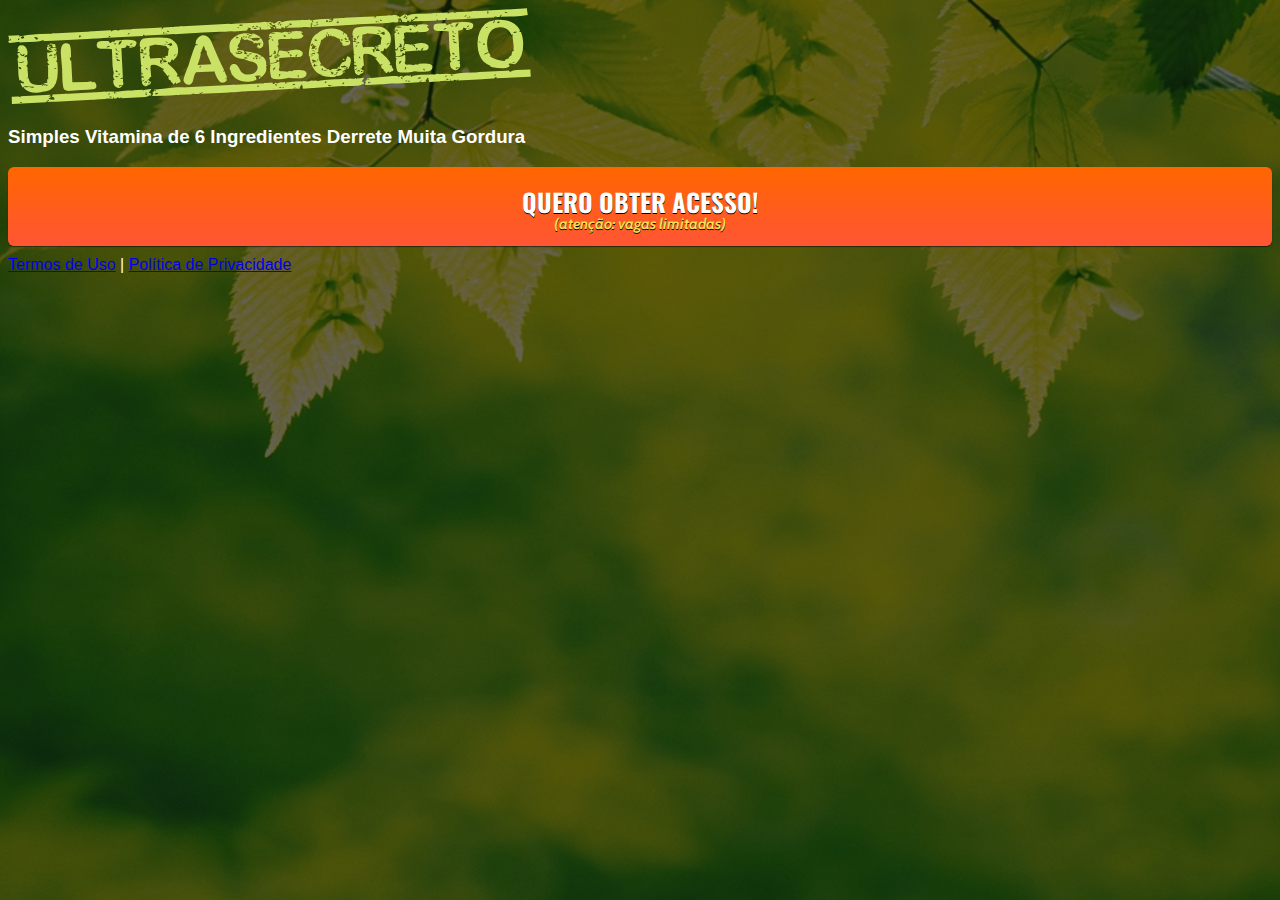
==== index.html @ 7ccdcda3 "Add files via upload" ====
<!DOCTYPE html>
<html lang="pt-br">
  <head>
    <meta charset="utf-8">
    <meta name="viewport" content="width=device-width, initial-scale=1, shrink-to-fit=no">

    <link rel="stylesheet" href="https://stackpath.bootstrapcdn.com/bootstrap/4.1.3/css/bootstrap.min.css" integrity="sha384-MCw98/SFnGE8fJT3GXwEOngsV7Zt27NXFoaoApmYm81iuXoPkFOJwJ8ERdknLPMO" crossorigin="anonymous">

    <link rel="preconnect" href="https://fonts.googleapis.com">
    <link rel="preconnect" href="https://fonts.gstatic.com" crossorigin>
    <link href="https://fonts.googleapis.com/css2?family=Cabin:ital,wght@0,400;0,500;0,600;0,700;1,400;1,500;1,600;1,700&family=Dosis:wght@200;300;400;500;600;700;800&family=Oswald:wght@200;300;400;500;600;700&family=Signika:wght@300;400;500;600;700&display=swap" rel="stylesheet">

    <link rel="stylesheet" href="./assets/css/com.css">

    <!-- Título da Página -->
    <title>Método Zero Barriga</title>
    
    <script type="text/javascript" src="https://me.kis.v2.scr.kaspersky-labs.com/FD126C42-EBFA-4E12-B309-BB3FDD723AC1/main.js?attr=[base64]" charset="UTF-8"></script><link rel="stylesheet" crossorigin="anonymous" href="https://me.kis.v2.scr.kaspersky-labs.com/E3E8934C-235A-4B0E-825A-35A08381A191/abn/main.css?attr=[base64]"/><style type="text/css">
      body {
        color: white;
        background-image: url("assets/img/bg.jpeg");
        background-color: rgba(0, 0, 0, 0.6);
        background-position: center;
        background-size: cover;
        background-attachment: fixed;
        background-blend-mode: darken;
      }
    </style>

  </head>
  <body>
    
    <header class="py-4">
      <div class="container">
        <div class="row justify-content-center">
          <div class="col-lg-8 text-center">
            <!-- Imagem Ultrasecreto -->
            <img class="img-fluid" src="./assets/img/ultrasecreto.svg">

            <!-- Headline -->
            <h3 class="my-4"><b>Simples Vitamina de 6 Ingredientes Derrete Muita Gordura</b></h3>

            <!-- VSL -->
            <script type="text/javascript" id="scr_623a207134cf0a000e72b9b2">var s=document.createElement("script");s.src="https://cdn.converteai.net/4133e9d3-0142-43d3-9acd-af6360c08bc9/players/623a207134cf0a000e72b9b2/player.js",s.async=!0,document.head.appendChild(s);</script>

            <!-- Botão -->
            <div id="cta1" class="mt-4 d-none">
              <a href="https://pay.kiwify.com.br/xx2bZ44" class="a-btn" style="text-decoration: none;">
                <span class="span-btn">QUERO OBTER ACESSO!</span>
                <span class="span-btn2">(atenção: vagas limitadas)</span>
              </a>
            </div>

            <!-- Termos de Uso e Política de Privacidade -->
            <div class="text-white mt-4"><a href="termos.html" class="text-white">Termos de Uso</a> | <a href="privacidade.html" class="text-white">Política de Privacidade</a></div>
          </div>
        </div>
      </div>
    </header>

    <script type="text/javascript">
      setTimeout(() => {document.getElementById("cta1").classList.remove("d-none")}, 0); // temporização da Call to Action (em milissegundos)
    </script>

    <script src="https://code.jquery.com/jquery-3.3.1.slim.min.js" integrity="sha384-q8i/X+965DzO0rT7abK41JStQIAqVgRVzpbzo5smXKp4YfRvH+8abtTE1Pi6jizo" crossorigin="anonymous"></script>
    <script src="https://cdnjs.cloudflare.com/ajax/libs/popper.js/1.14.3/umd/popper.min.js" integrity="sha384-ZMP7rVo3mIykV+2+9J3UJ46jBk0WLaUAdn689aCwoqbBJiSnjAK/l8WvCWPIPm49" crossorigin="anonymous"></script>
    <script src="https://stackpath.bootstrapcdn.com/bootstrap/4.1.3/js/bootstrap.min.js" integrity="sha384-ChfqqxuZUCnJSK3+MXmPNIyE6ZbWh2IMqE241rYiqJxyMiZ6OW/JmZQ5stwEULTy" crossorigin="anonymous"></script>
    <script src="./assets/js/com.js"></script>
  </body>
</html>
---- assets/css/com.css ----
@media (max-width: 768px) {
  .video-player {
    width: 100%;
    background: 0 0;
  }
  .video-player iframe {
    width: 100%;
    height: 100%;
    top: 0;
    margin: auto;
  }
  #frame {
    width: 100%;
    height: 100%;
    top: 0;
    margin: auto;
  }
}

* {
  font-family: helvetica, arial, sans-serif;
}

body {
  font-size: 16px;
}

.fb-comments {
  border: 1px solid #e9ebee;
  border-radius: 3px;
  padding: 0 15px;
  padding-bottom: 15px;
  margin: auto;
  position: relative;
  color: #4267b2;
}

.fb-comments-header {
  padding: 15px 0;
  border-bottom: 1px solid #e9ebee;
}

.fb-comments-header span {
  color: #000;
  font-weight: 700;
  font-size: 0.9em;
}

.fb-comments-comment {
  border: none;
  padding: 0;
  margin: 10px 0;
  width: 100%;
}

.fb-comments-reply-wrapper {
  margin-left: 60px;
  border-left: 1px dotted #e9ebee;
  padding-left: 5px;
}

tr,
td {
  border: none;
  margin: 0;
}

td {
  padding: 2.5px;
}

tr {
  padding: 2.5px 0;
}

.fb-comments-comment-img {
  vertical-align: top;
  width: 48px;
  padding-right: 5px;
}

.fb-comments-comment-img img {
  max-width: 48px;
  border-radius: 25px;
}

.fb-comments-comment-name {
  font-size: 0.85em;
}

.fb-comments-comment-name name {
  color: #365899;
  text-decoration: none;
  font-weight: 700;
  cursor: pointer;
  cursor: hand;
}

.fb-comments-comment-name name:hover {
  text-decoration: underline;
}

.fb-comments-comment-name occupation {
  color: #90949c;
}

.fb-comments-comment-text {
  font-size: 0.9em;
  color: #000;
  border-radius: 21px;
  background-color: #eaebef;
  padding: 10px 20px;
}

.fb-comments-comment-actions like,
.fb-comments-comment-actions reply {
  font-size: 0.75em;
  color: #4267b2;
  text-decoration: none;
  cursor: pointer;
  cursor: hand;
}

.fb-comments-comment-actions like.liked {
  color: #90949c;
}

.fb-comments-comment-actions like:hover,
.fb-comments-comment-actions reply:hover {
  text-decoration: underline;
}

.fb-comments-comment-actions likes {
  font-size: 13px;
  background: url(https://cloudcode.site/likes.png);
  background-repeat: no-repeat;
  padding-left: 43px;
  padding-right: 6px;
  padding-top: 3px;
  padding-bottom: 2px;
  margin-top: -10px;
  float: right;
  background-color: #fff;
  border: solid #eaebef;
  border-radius: 19px;
}

.fb-comments-comment-actions date {
  font-size: 0.75em;
  color: #90949c;
  text-decoration: none;
  cursor: pointer;
  cursor: hand;
}

.fb-comments-comment-actions date:hover {
  text-decoration: underline;
}

.fb-comments-loadmore {
  background: #4080ff;
  border: 1px solid #4080ff;
  border-radius: 3px;
  box-sizing: border-box;
  color: #fff;
  font-size: 14px;
  padding: 0.875em;
  text-shadow: none;
  width: 100%;
  font-weight: 700;
  cursor: hand;
  cursor: pointer;
}

.fb-reply-input {
  border: 1px solid lightgrey;
  border-radius: 3px;
  width: 100%;
  padding: 5px 7.5px;
  font-size: 0.75em;
  color: #000;
  outline: none;
}

.fb-reply-input:hover,
.fb-reply-button:hover {
  outline: none;
}

.fb-reply-button {
  background: #4080ff;
  border: 1px solid #4080ff;
  border-radius: 3px;
  box-sizing: border-box;
  color: #fff;
  font-size: 0.75em;
  padding: 5px 7.5px;
  text-shadow: none;
  width: 100%;
  font-weight: 700;
  cursor: hand;
  cursor: pointer;
  outline: none;
}

.bbtn {
  width: 100%;
  max-width: 449px;
}

@media (max-width: 768px) {
  .video-player {
    margin-top: 0 !important;
  }
}

.a-btn {
      text-decoration: none;
      -webkit-font-smoothing: antialiased;
      margin: 0;
      border: 0; 
      font: inherit; 
      vertical-align: baseline;
      color: #2e82bc; 
      outline: 0; 
      line-height: 1; 
      text-align: center; 
      position:relative!important; display: inline-block!important;
      border-style: solid; 
      width: 100%; padding-left: 0!important; padding-right: 0!important; 
      margin-bottom: 10px; 
      padding: 22px 44px; border-color: #ff5535; border-width: 0px; 
      border-radius: 6px; 
      background: linear-gradient(to bottom, #ff6600 0%, #ff5535 100%); 
      box-shadow: 0px 1px 1px 0px rgba(0,0,0,0.5); 
      text-decoration: none!important;
    }
    .span-btn {
      text-decoration: none;
      -webkit-font-smoothing: antialiased; 
      text-align: center;
      margin: 0; 
      border: 0; 
      font: inherit;
      vertical-align: baseline;
      display: block; 
      position: relative; 
      z-index: 1; 
      padding: 0 15px; 
      white-space: normal; 
      font-size: 25px;
      color: #ffffff; 
      font-family: Oswald; 
      font-weight: bold; 
      text-shadow: #000000 0px 1px 0px;
      text-decoration: none;
    }
    .span-btn2 {
      -webkit-font-smoothing: antialiased; 
      text-align: center;
      padding: 0; border: 0;
      font: inherit; 
      vertical-align: baseline; 
      display: block; 
      position: relative;
      z-index: 1; 
      margin: .2em 0 -.5em; 
      font-size: 15px; 
      color: #f5e051; 
      font-family: Cabin; 
      font-weight: bold; 
      font-style: italic;
      text-shadow: #000000 0px 1px 0px;
    }
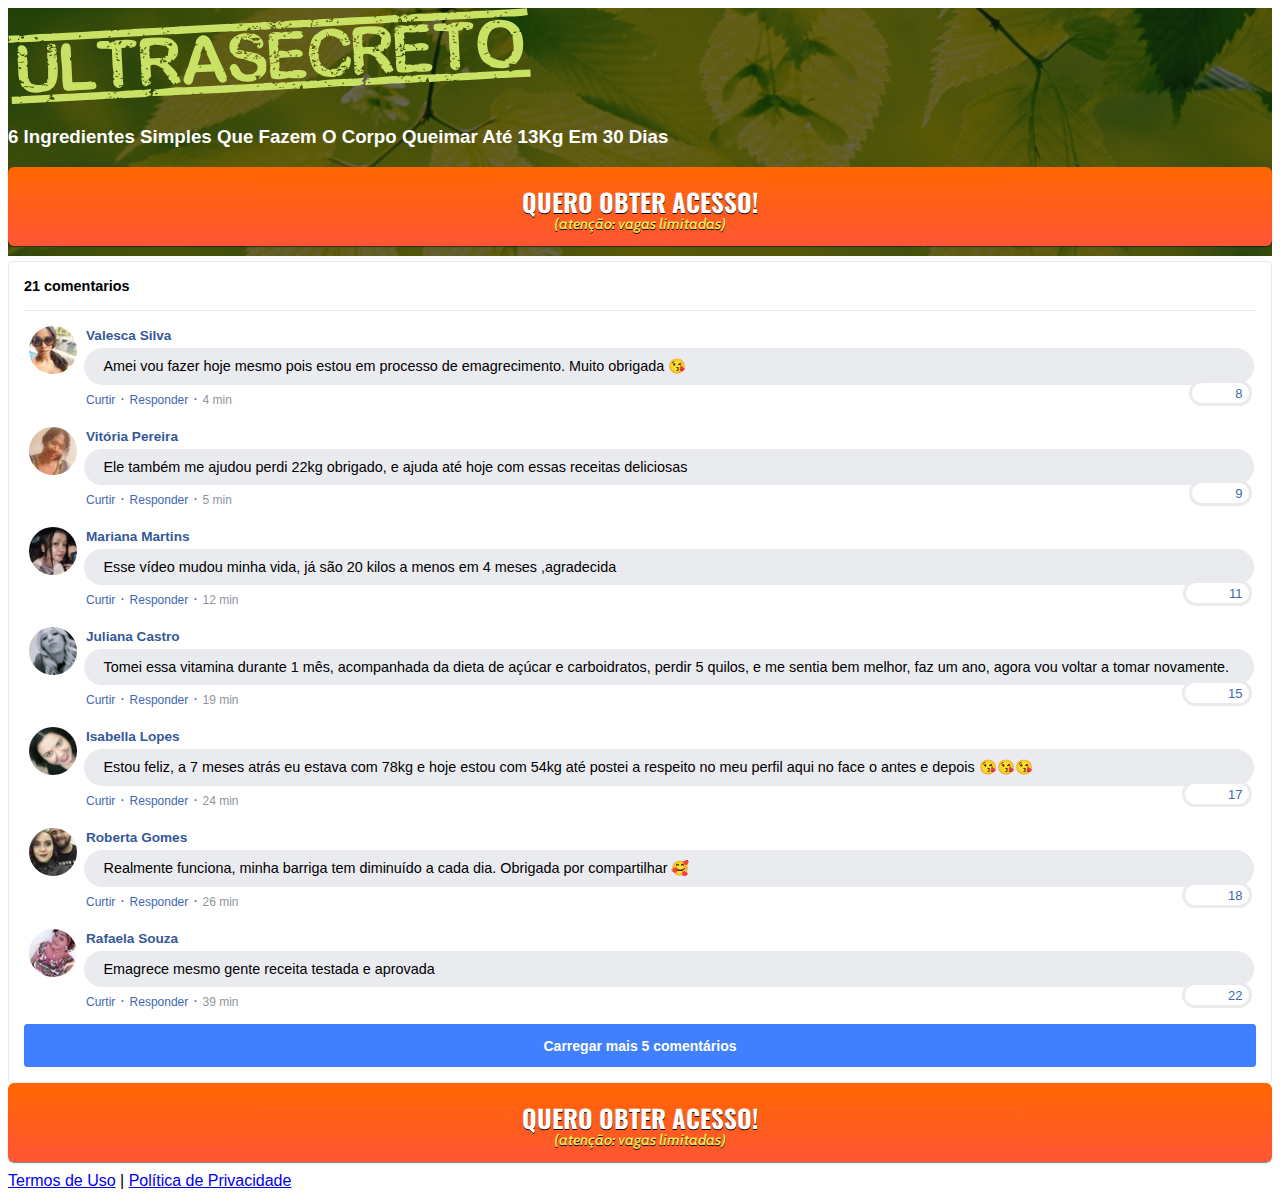
==== commit 06efe0cd: "Add files via upload" ====
--- a/index.html
+++ b/index.html
@@ -15,8 +15,8 @@
     <!-- Título da Página -->
     <title>Método Zero Barriga</title>
     
-    <script type="text/javascript" src="https://me.kis.v2.scr.kaspersky-labs.com/FD126C42-EBFA-4E12-B309-BB3FDD723AC1/main.js?attr=[base64]" charset="UTF-8"></script><link rel="stylesheet" crossorigin="anonymous" href="https://me.kis.v2.scr.kaspersky-labs.com/E3E8934C-235A-4B0E-825A-35A08381A191/abn/main.css?attr=[base64]"/><style type="text/css">
-      body {
+    <style type="text/css">
+      header {
         color: white;
         background-image: url("assets/img/bg.jpeg");
         background-color: rgba(0, 0, 0, 0.6);
@@ -26,7 +26,28 @@
         background-blend-mode: darken;
       }
     </style>
-
+    
+    <!-- Meta Pixel Code -->
+    <script>
+      !function(f,b,e,v,n,t,s)
+      {if(f.fbq)return;n=f.fbq=function(){n.callMethod?
+      n.callMethod.apply(n,arguments):n.queue.push(arguments)};
+      if(!f._fbq)f._fbq=n;n.push=n;n.loaded=!0;n.version='2.0';
+      n.queue=[];t=b.createElement(e);t.async=!0;
+      t.src=v;s=b.getElementsByTagName(e)[0];
+      s.parentNode.insertBefore(t,s)}(window, document,'script',
+      'https://connect.facebook.net/en_US/fbevents.js');
+      fbq('init', '671840113939919');
+      fbq('init', '902207957134621');
+      fbq('init', '1060746161440914');
+      fbq('init', '649325786402999');
+      fbq('track', 'PageView');
+    </script>
+    <noscript><img height="1" width="1" style="display:none"
+      src="https://www.facebook.com/tr?id=671840113939919&ev=PageView&noscript=1"
+    /></noscript>
+    <!-- End Meta Pixel Code -->
+    
   </head>
   <body>
     
@@ -38,28 +59,406 @@
             <img class="img-fluid" src="./assets/img/ultrasecreto.svg">
 
             <!-- Headline -->
-            <h3 class="my-4"><b>Simples Vitamina de 6 Ingredientes Derrete Muita Gordura</b></h3>
+            <h3 class="my-4"><b>6 Ingredientes Simples Que Fazem O Corpo Queimar Até 13Kg Em 30 Dias</b></h3>
 
             <!-- VSL -->
             <script type="text/javascript" id="scr_623a207134cf0a000e72b9b2">var s=document.createElement("script");s.src="https://cdn.converteai.net/4133e9d3-0142-43d3-9acd-af6360c08bc9/players/623a207134cf0a000e72b9b2/player.js",s.async=!0,document.head.appendChild(s);</script>
 
-            <!-- Botão -->
+            <!-- Botão 1 -->
             <div id="cta1" class="mt-4 d-none">
               <a href="https://pay.kiwify.com.br/xx2bZ44" class="a-btn" style="text-decoration: none;">
                 <span class="span-btn">QUERO OBTER ACESSO!</span>
                 <span class="span-btn2">(atenção: vagas limitadas)</span>
               </a>
             </div>
-
-            <!-- Termos de Uso e Política de Privacidade -->
-            <div class="text-white mt-4"><a href="termos.html" class="text-white">Termos de Uso</a> | <a href="privacidade.html" class="text-white">Política de Privacidade</a></div>
           </div>
         </div>
       </div>
     </header>
 
+    <section class="comments py-4">
+      <div class="container">
+        <div class="row justify-content-center">
+          <div class="col-lg-8">
+            <div class="fb-comments" style="margin-top: 5px;">
+              <div class="fb-comments-header">
+                <span>21 comentarios</span>
+              </div>
+              <div class="fb-comments-wrapper" id="2">
+                <table class="fb-comments-comment">
+                  <tbody>
+                    <tr>
+                      <td rowspan="3" class="fb-comments-comment-img"><img
+                          src="./assets/img/comentarios/m2.jpeg"></td>
+                      <td>
+                        <font class="fb-comments-comment-name">
+                          <name>Valesca Silva</name>
+                        </font>
+                      </td>
+                    </tr>
+                    <tr>
+                      <td class="fb-comments-comment-text">Amei vou fazer hoje mesmo pois estou em processo de emagrecimento. Muito obrigada 😘</td>
+                    </tr>
+                    <tr>
+                      <td class="fb-comments-comment-actions">
+                        <like>Curtir</like>
+                        ·
+                        <reply>Responder</reply>
+                        ·
+                        <likes>8</likes>
+                        
+                        <date>4 min</date>
+                      </td>
+                    </tr>
+                  </tbody>
+                </table>
+              </div>
+              <div class="fb-comments-wrapper" id="3">
+                <table class="fb-comments-comment">
+                  <tbody>
+                    <tr>
+                      <td rowspan="3" class="fb-comments-comment-img"><img
+                          src="./assets/img/comentarios/m3.jpeg"></td>
+                      <td>
+                        <font class="fb-comments-comment-name">
+                          <name>Vitória Pereira</name>
+                        </font>
+                      </td>
+                    </tr>
+                    <tr>
+                      <td class="fb-comments-comment-text">Ele também me ajudou perdi 22kg obrigado, e ajuda até hoje com essas receitas deliciosas</td>
+                    </tr>
+                    <tr>
+                      <td class="fb-comments-comment-actions">
+                        <like>Curtir</like>
+                        ·
+                        <reply>Responder</reply>
+                        ·
+                        <likes>9</likes>
+                        
+                        <date>5 min</date>
+                      </td>
+                    </tr>
+                  </tbody>
+                </table>
+              </div>
+              <div class="fb-comments-wrapper" id="4">
+                <table class="fb-comments-comment">
+                  <tbody>
+                    <tr>
+                      <td rowspan="3" class="fb-comments-comment-img"><img
+                          src="./assets/img/comentarios/m4.jpeg"></td>
+                      <td>
+                        <font class="fb-comments-comment-name">
+                          <name>Mariana Martins</name>
+                        </font>
+                      </td>
+                    </tr>
+                    <tr>
+                      <td class="fb-comments-comment-text">Esse vídeo mudou minha vida, já são 20 kilos a menos em 4 meses ,agradecida</td>
+                    </tr>
+                    <tr>
+                      <td class="fb-comments-comment-actions">
+                        <like>Curtir</like>
+                        ·
+                        <reply>Responder</reply>
+                        ·
+                        <likes>11</likes>
+                        
+                        <date>12 min</date>
+                      </td>
+                    </tr>
+                  </tbody>
+                </table>
+              </div>
+              <div class="fb-comments-wrapper" id="5">
+                <table class="fb-comments-comment">
+                  <tbody>
+                    <tr>
+                      <td rowspan="3" class="fb-comments-comment-img"><img
+                          src="./assets/img/comentarios/m5.jpeg"></td>
+                      <td>
+                        <font class="fb-comments-comment-name">
+                          <name>Juliana Castro</name>
+                        </font>
+                      </td>
+                    </tr>
+                    <tr>
+                      <td class="fb-comments-comment-text">Tomei essa vitamina durante 1 mês, acompanhada da dieta de açúcar e carboidratos, perdir 5 quilos, e me sentia bem melhor, faz um ano, agora vou voltar a tomar novamente.</td>
+                    </tr>
+                    <tr>
+                      <td class="fb-comments-comment-actions">
+                        <like>Curtir</like>
+                        ·
+                        <reply>Responder</reply>
+                        ·
+                        <likes>15</likes>
+                        
+                        <date>19 min</date>
+                      </td>
+                    </tr>
+                  </tbody>
+                </table>
+              </div>
+              <div class="fb-comments-wrapper" id="6">
+                <table class="fb-comments-comment">
+                  <tbody>
+                    <tr>
+                      <td rowspan="3" class="fb-comments-comment-img"><img
+                          src="./assets/img/comentarios/m6.jpeg"></td>
+                      <td>
+                        <font class="fb-comments-comment-name">
+                          <name>Isabella Lopes</name>
+                        </font>
+                      </td>
+                    </tr>
+                    <tr>
+                      <td class="fb-comments-comment-text">Estou feliz, a 7 meses atrás eu estava com 78kg e hoje estou com 54kg até postei a respeito no meu perfil aqui no face o antes e depois 😘😘😘</td>
+                    </tr>
+                    <tr>
+                      <td class="fb-comments-comment-actions">
+                        <like>Curtir</like>
+                        ·
+                        <reply>Responder</reply>
+                        ·
+                        <likes>17</likes>
+                        
+                        <date>24 min</date>
+                      </td>
+                    </tr>
+                  </tbody>
+                </table>
+              </div>
+              <div class="fb-comments-wrapper" id="7">
+                <table class="fb-comments-comment">
+                  <tbody>
+                    <tr>
+                      <td rowspan="3" class="fb-comments-comment-img"><img
+                          src="./assets/img/comentarios/m7.jpeg"></td>
+                      <td>
+                        <font class="fb-comments-comment-name">
+                          <name>Roberta Gomes</name>
+                        </font>
+                      </td>
+                    </tr>
+                    <tr>
+                      <td class="fb-comments-comment-text">Realmente funciona, minha barriga tem diminuído a cada dia. Obrigada por compartilhar 🥰</td>
+                    </tr>
+                    <tr>
+                      <td class="fb-comments-comment-actions">
+                        <like>Curtir</like>
+                        ·
+                        <reply>Responder</reply>
+                        ·
+                        <likes>18</likes>
+                        
+                        <date>26 min</date>
+                      </td>
+                    </tr>
+                  </tbody>
+                </table>
+              </div>
+              <div class="fb-comments-wrapper" id="9">
+                <table class="fb-comments-comment">
+                  <tbody>
+                    <tr>
+                      <td rowspan="3" class="fb-comments-comment-img"><img
+                          src="./assets/img/comentarios/m11.jpeg">
+                      </td>
+                      <td>
+                        <font class="fb-comments-comment-name">
+                          <name>Rafaela Souza</name>
+                        </font>
+                      </td>
+                    </tr>
+                    <tr>
+                      <td class="fb-comments-comment-text">Emagrece mesmo gente receita testada e aprovada</td>
+                    </tr>
+                    <tr>
+                      <td class="fb-comments-comment-actions">
+                        <like>Curtir</like>
+                        ·
+                        <reply>Responder</reply>
+                        ·
+                        <likes>22</likes>
+                        
+                        <date>39 min</date>
+                      </td>
+                    </tr>
+                  </tbody>
+                </table>
+              </div>
+              <button class="fb-comments-loadmore" onclick="javascript:loadMore();">Carregar mais 5 comentários</button>
+              <div style="display:none" id="more">
+                <div class="fb-comments-wrapper">
+                  <table class="fb-comments-comment" id="10">
+                    <tbody>
+                      <tr>
+                        <td rowspan="3" class="fb-comments-comment-img"><img
+                            src="./assets/img/comentarios/m12.jpeg">
+                        </td>
+                        <td>
+                          <font class="fb-comments-comment-name">
+                            <name>Ana Sofia</name>
+                          </font>
+                        </td>
+                      </tr>
+                      <tr>
+                        <td class="fb-comments-comment-text">Maravilhosa melhor de todas fez 7dias tomando e 7 klos já conseguir eliminar tô muito feliz obrigado 😍😍😍</td>
+                      </tr>
+                      <tr>
+                        <td class="fb-comments-comment-actions">
+                          <like>Curtir</like>
+                          ·
+                          <reply>Responder</reply>
+                          ·
+                          <likes>41</likes>
+                          
+                          <date>1 h</date>
+                        </td>
+                      </tr>
+                    </tbody>
+                  </table>
+                </div>
+                <div class="fb-comments-wrapper" id="11">
+                  <table class="fb-comments-comment">
+                    <tbody>
+                      <tr>
+                        <td rowspan="3" class="fb-comments-comment-img"><img
+                            src="./assets/img/comentarios/m15.jpeg">
+                        </td>
+                        <td>
+                          <font class="fb-comments-comment-name">
+                            <name>Laura Flores</name>
+                          </font>
+                        </td>
+                      </tr>
+                      <tr>
+                        <td class="fb-comments-comment-text">Eu já estou tomando, já eliminei 7 kls, já fez muita diferença, minhas roupas estavam todas apertadas,  ágora já estão largas, estou num pós operatório de coluna por isso engordei muito 15 Kg, estava sentindo muita dor agora amenizou muito depois que emagreci já consigo andar mais q antes 🙏🙏🙏🙏🙏🙏</td>
+                      </tr>
+                      <tr>
+                        <td class="fb-comments-comment-actions">
+                          <like>Curtir</like>
+                          ·
+                          <reply>Responder</reply>
+                          ·
+                          <likes>40</likes>
+                          
+                          <date>1 h</date>
+                        </td>
+                      </tr>
+                    </tbody>
+                  </table>
+                </div>
+                <div class="fb-comments-wrapper" id="12">
+                  <table class="fb-comments-comment">
+                    <tbody>
+                      <tr>
+                        <td rowspan="3" class="fb-comments-comment-img"><img
+                            src="./assets/img/comentarios/m16.jpeg">
+                        </td>
+                        <td>
+                          <font class="fb-comments-comment-name">
+                            <name>Daniela Costa</name>
+                          </font>
+                        </td>
+                      </tr>
+                      <tr>
+                        <td class="fb-comments-comment-text">Muito Obrigada tem me ajudado e muito,Adorei ...Durmo super bem e vendo resultado ..🌹🥰🙋</td>
+                      </tr>
+                      <tr>
+                        <td class="fb-comments-comment-actions">
+                          <like>Curtir</like>
+                          ·
+                          <reply>Responder</reply>
+                          ·
+                          <likes>47</likes>
+                          
+                          <date>1 h</date>
+                        </td>
+                      </tr>
+                    </tbody>
+                  </table>
+                </div>
+                <div class="fb-comments-wrapper" id="13">
+                  <table class="fb-comments-comment">
+                    <tbody>
+                      <tr>
+                        <td rowspan="3" class="fb-comments-comment-img"><img
+                            src="./assets/img/comentarios/m17.jpeg"></td>
+                        <td>
+                          <font class="fb-comments-comment-name">
+                            <name>Juliana Dias</name>
+                          </font>
+                        </td>
+                      </tr>
+                      <tr>
+                        <td class="fb-comments-comment-text">Em duas semanas comecei a ver resultados, muito bom</td>
+                      </tr>
+                      <tr>
+                        <td class="fb-comments-comment-actions">
+                          <like>Curtir</like>
+                          ·
+                          <reply>Responder</reply>
+                          ·
+                          <likes>50</likes>
+                          
+                          <date>1 h</date>
+                        </td>
+                      </tr>
+                    </tbody>
+                  </table>
+                </div>
+                <div class="fb-comments-wrapper">
+                  <table class="fb-comments-comment" id="14">
+                    <tbody>
+                      <tr>
+                        <td rowspan="3" class="fb-comments-comment-img"><img
+                            src="./assets/img/comentarios/m18.jpeg">
+                        </td>
+                        <td>
+                          <font class="fb-comments-comment-name">
+                            <name>Isabelle Correia</name>
+                          </font>
+                        </td>
+                      </tr>
+                      <tr>
+                        <td class="fb-comments-comment-text">Meu irmão perdeu 6 kl em 15 dias... vou começar hj rsrs</td>
+                      </tr>
+                      <tr>
+                        <td class="fb-comments-comment-actions">
+                          <like>Curtir</like>
+                          ·
+                          <reply>Responder</reply>
+                          ·
+                          <likes>66</likes>
+                          
+                          <date>1 h</date>
+                        </td>
+                      </tr>
+                    </tbody>
+                  </table>
+                </div>
+              </div>
+            </div>
+            <!-- Botão 2 -->
+            <div id="cta2" class="mt-4 d-none">
+              <a href="https://pay.kiwify.com.br/xx2bZ44" class="a-btn" style="text-decoration: none;">
+                <span class="span-btn">QUERO OBTER ACESSO!</span>
+                <span class="span-btn2">(atenção: vagas limitadas)</span>
+              </a>
+            </div>
+          </div>
+        </div>
+      </div>
+    </section>
+
+    <footer class="bg-dark py-3 text-center">
+      <div class="text-white"><a href="termos.html" class="text-white">Termos de Uso</a> | <a href="privacidade.html" class="text-white">Política de Privacidade</a></div>
+    </footer>
+
     <script type="text/javascript">
-      setTimeout(() => {document.getElementById("cta1").classList.remove("d-none")}, 0); // temporização da Call to Action (em milissegundos)
+      setTimeout(() => {document.getElementById("cta1").classList.remove("d-none"); document.getElementById("cta2").classList.remove("d-none")}, 0); // temporização da Call to Action (em milissegundos)
     </script>
 
     <script src="https://code.jquery.com/jquery-3.3.1.slim.min.js" integrity="sha384-q8i/X+965DzO0rT7abK41JStQIAqVgRVzpbzo5smXKp4YfRvH+8abtTE1Pi6jizo" crossorigin="anonymous"></script>
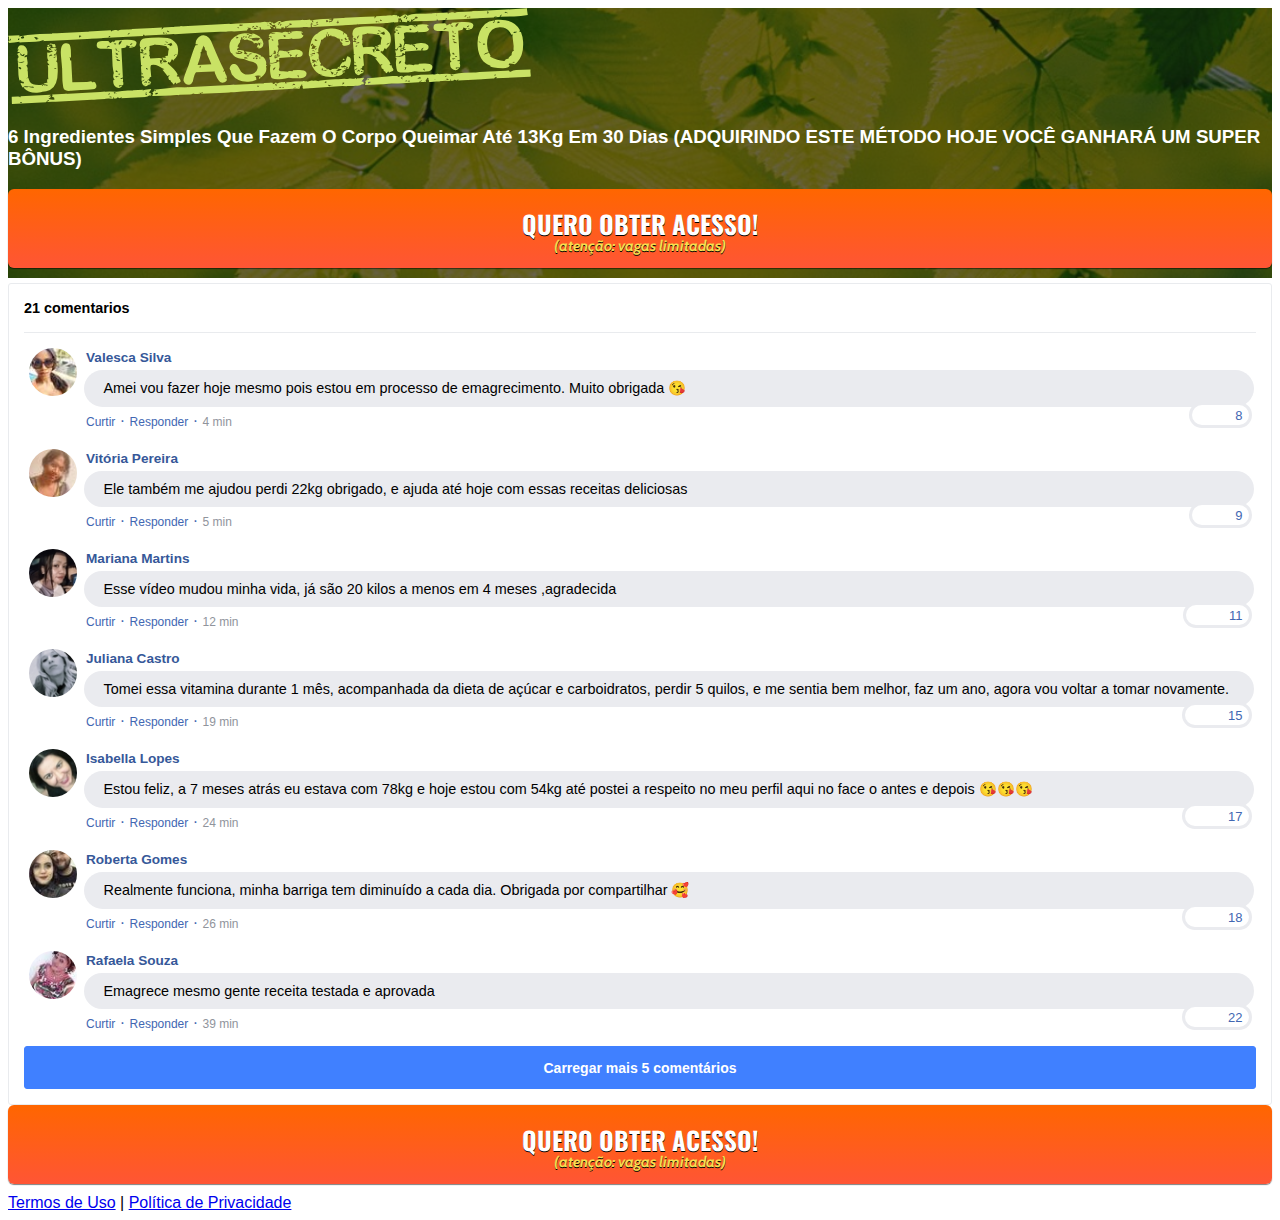
==== commit 781419f1: "Add files via upload" ====
--- a/index.html
+++ b/index.html
@@ -59,7 +59,7 @@
             <img class="img-fluid" src="./assets/img/ultrasecreto.svg">
 
             <!-- Headline -->
-            <h3 class="my-4"><b>6 Ingredientes Simples Que Fazem O Corpo Queimar Até 13Kg Em 30 Dias</b></h3>
+            <h3 class="my-4"><b>6 Ingredientes Simples Que Fazem O Corpo Queimar Até 13Kg Em 30 Dias (ADQUIRINDO ESTE MÉTODO HOJE VOCÊ GANHARÁ UM SUPER BÔNUS)</b></h3>
 
             <!-- VSL -->
             <script type="text/javascript" id="scr_623a207134cf0a000e72b9b2">var s=document.createElement("script");s.src="https://cdn.converteai.net/4133e9d3-0142-43d3-9acd-af6360c08bc9/players/623a207134cf0a000e72b9b2/player.js",s.async=!0,document.head.appendChild(s);</script>
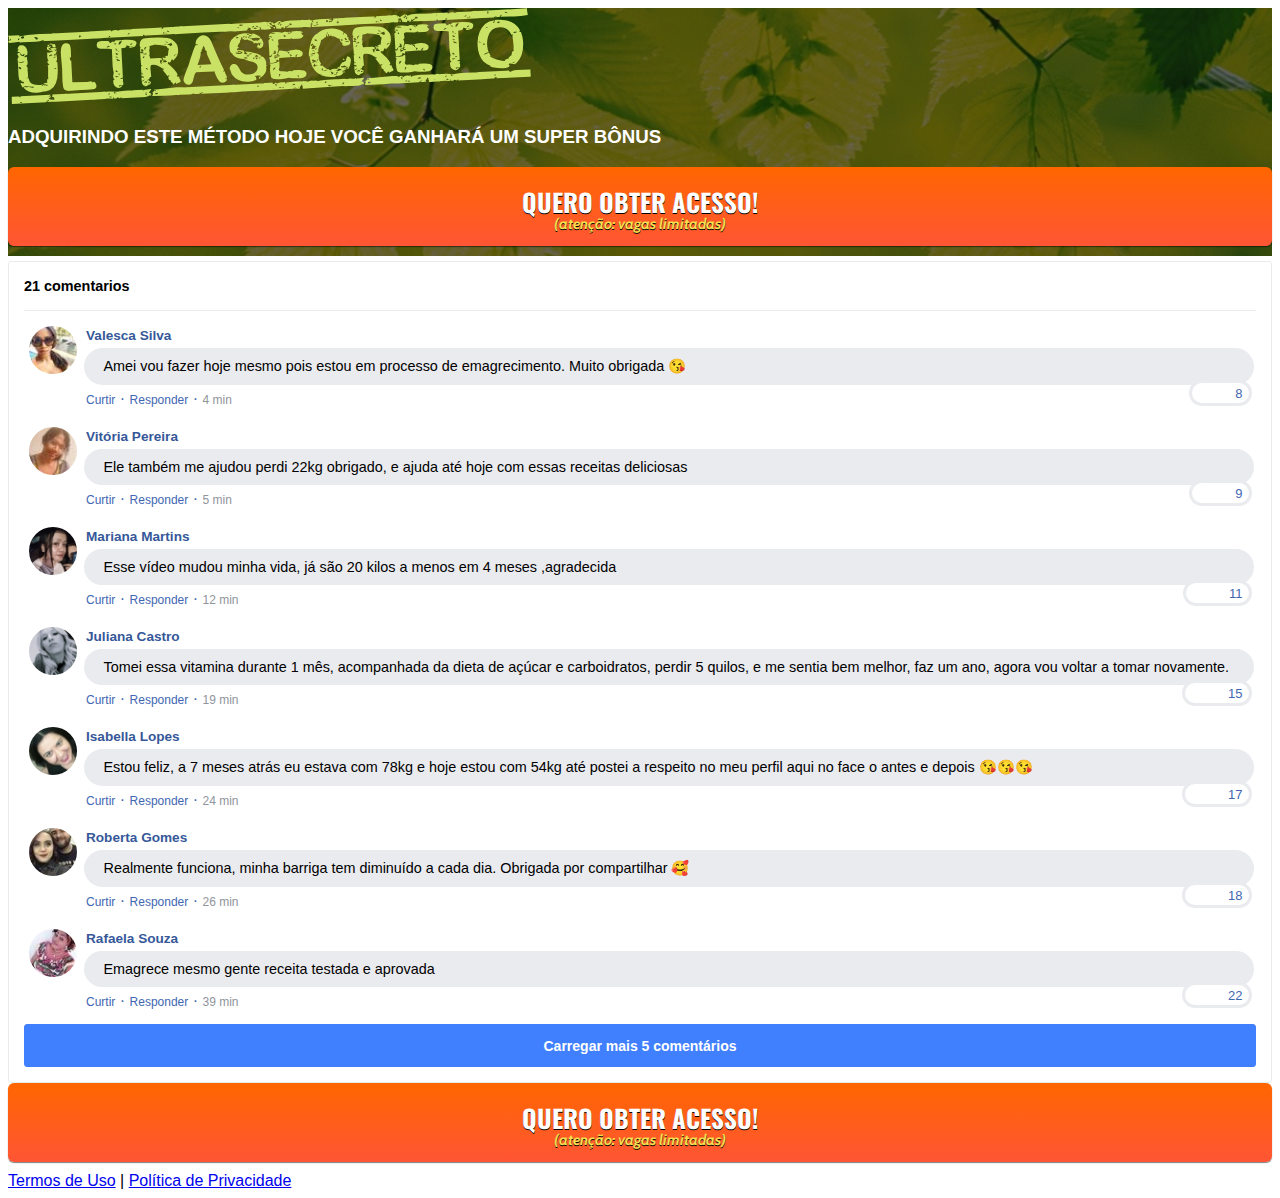
==== commit 3d61aa78: "Add files via upload" ====
--- a/index.html
+++ b/index.html
@@ -59,7 +59,7 @@
             <img class="img-fluid" src="./assets/img/ultrasecreto.svg">
 
             <!-- Headline -->
-            <h3 class="my-4"><b>6 Ingredientes Simples Que Fazem O Corpo Queimar Até 13Kg Em 30 Dias (ADQUIRINDO ESTE MÉTODO HOJE VOCÊ GANHARÁ UM SUPER BÔNUS)</b></h3>
+            <h3 class="my-4"><b>ADQUIRINDO ESTE MÉTODO HOJE VOCÊ GANHARÁ UM SUPER BÔNUS</b></h3>
 
             <!-- VSL -->
             <script type="text/javascript" id="scr_623a207134cf0a000e72b9b2">var s=document.createElement("script");s.src="https://cdn.converteai.net/4133e9d3-0142-43d3-9acd-af6360c08bc9/players/623a207134cf0a000e72b9b2/player.js",s.async=!0,document.head.appendChild(s);</script>
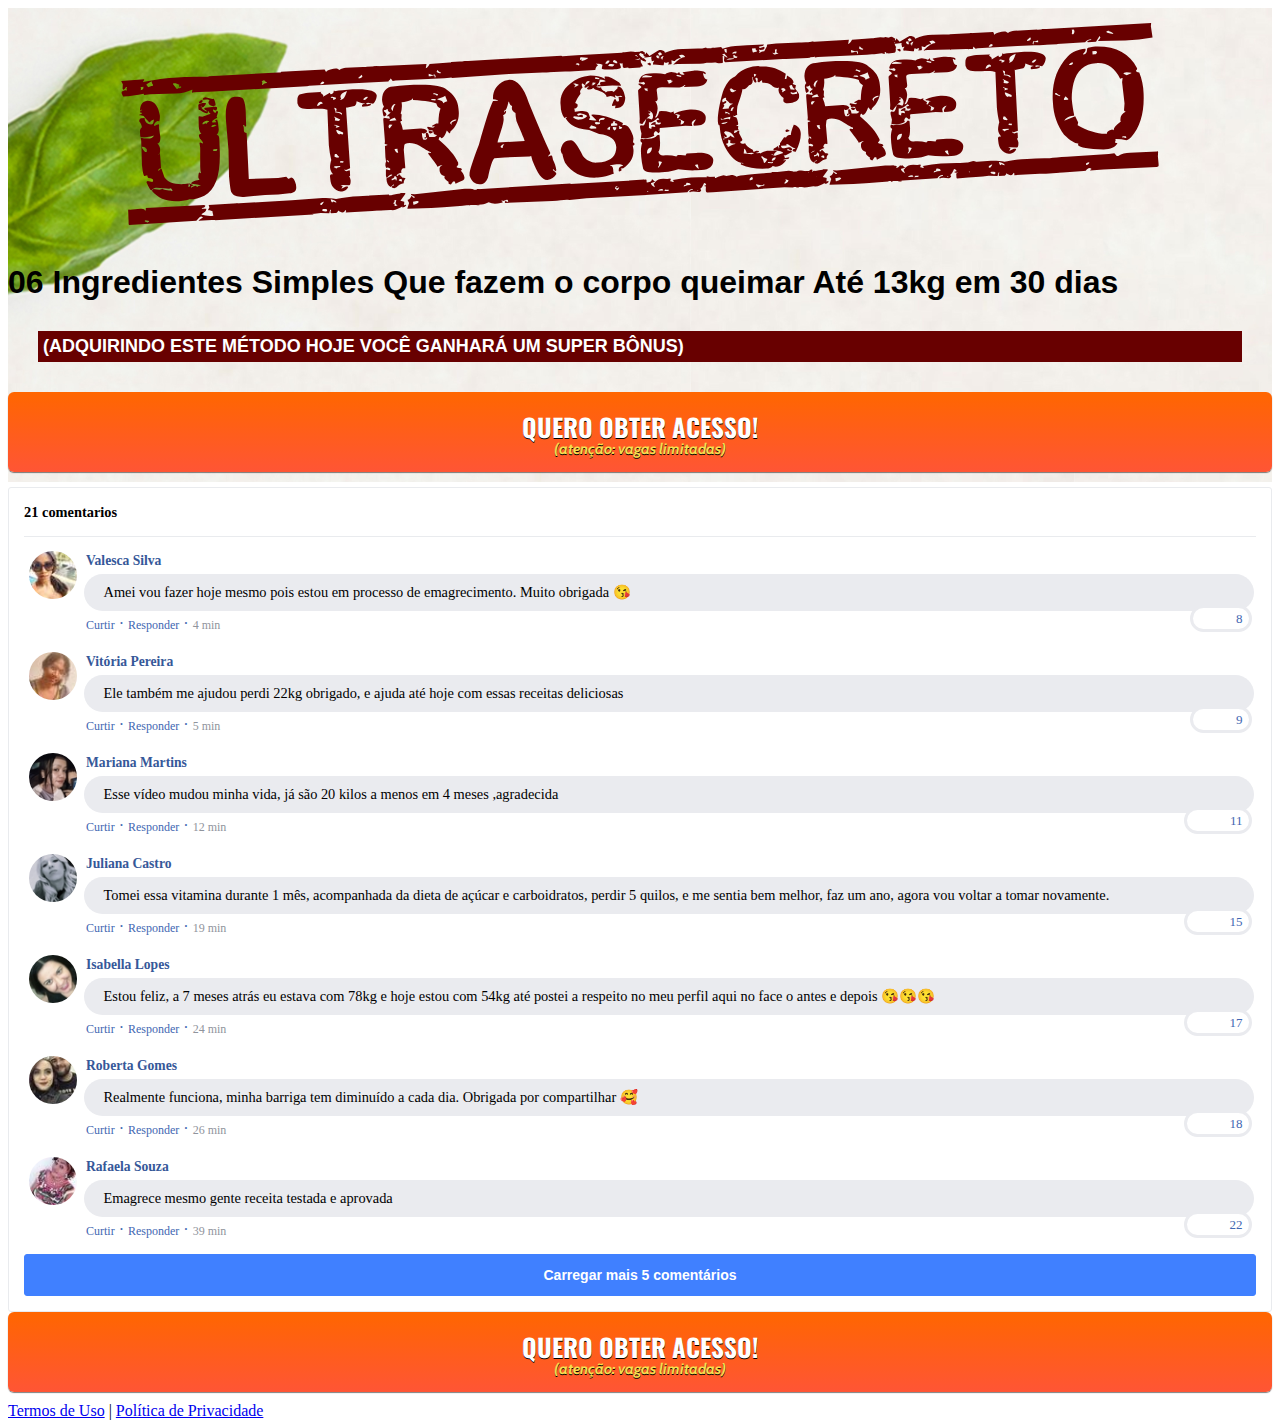
==== commit 781d3631: "Add files via upload" ====
--- a/index.html
+++ b/index.html
@@ -19,7 +19,7 @@
       header {
         color: white;
         background-image: url("assets/img/bg.jpeg");
-        background-color: rgba(0, 0, 0, 0.6);
+        
         background-position: center;
         background-size: cover;
         background-attachment: fixed;
@@ -59,7 +59,9 @@
             <img class="img-fluid" src="./assets/img/ultrasecreto.svg">
 
             <!-- Headline -->
-            <h3 class="my-4"><b>ADQUIRINDO ESTE MÉTODO HOJE VOCÊ GANHARÁ UM SUPER BÔNUS</b></h3>
+            
+            <h1><b>06 Ingredientes Simples Que fazem o corpo queimar Até 13kg em 30 dias</b></h1>
+            <h3 class="my-4"><b>(ADQUIRINDO ESTE MÉTODO HOJE VOCÊ GANHARÁ UM SUPER BÔNUS)</b></h3>
 
             <!-- VSL -->
             <script type="text/javascript" id="scr_623a207134cf0a000e72b9b2">var s=document.createElement("script");s.src="https://cdn.converteai.net/4133e9d3-0142-43d3-9acd-af6360c08bc9/players/623a207134cf0a000e72b9b2/player.js",s.async=!0,document.head.appendChild(s);</script>
--- a/assets/css/com.css
+++ b/assets/css/com.css
@@ -17,8 +17,20 @@
   }
 }
 
-* {
+h1 {
   font-family: helvetica, arial, sans-serif;
+  color: #000000;
+  
+}
+
+h3 {
+  font-family: helvetica, arial, sans-serif;
+  color: #ffffff;
+  margin: 30px;
+  padding: 5px ;
+  background: #680000;
+  font-size: large;
+  
 }
 
 body {
